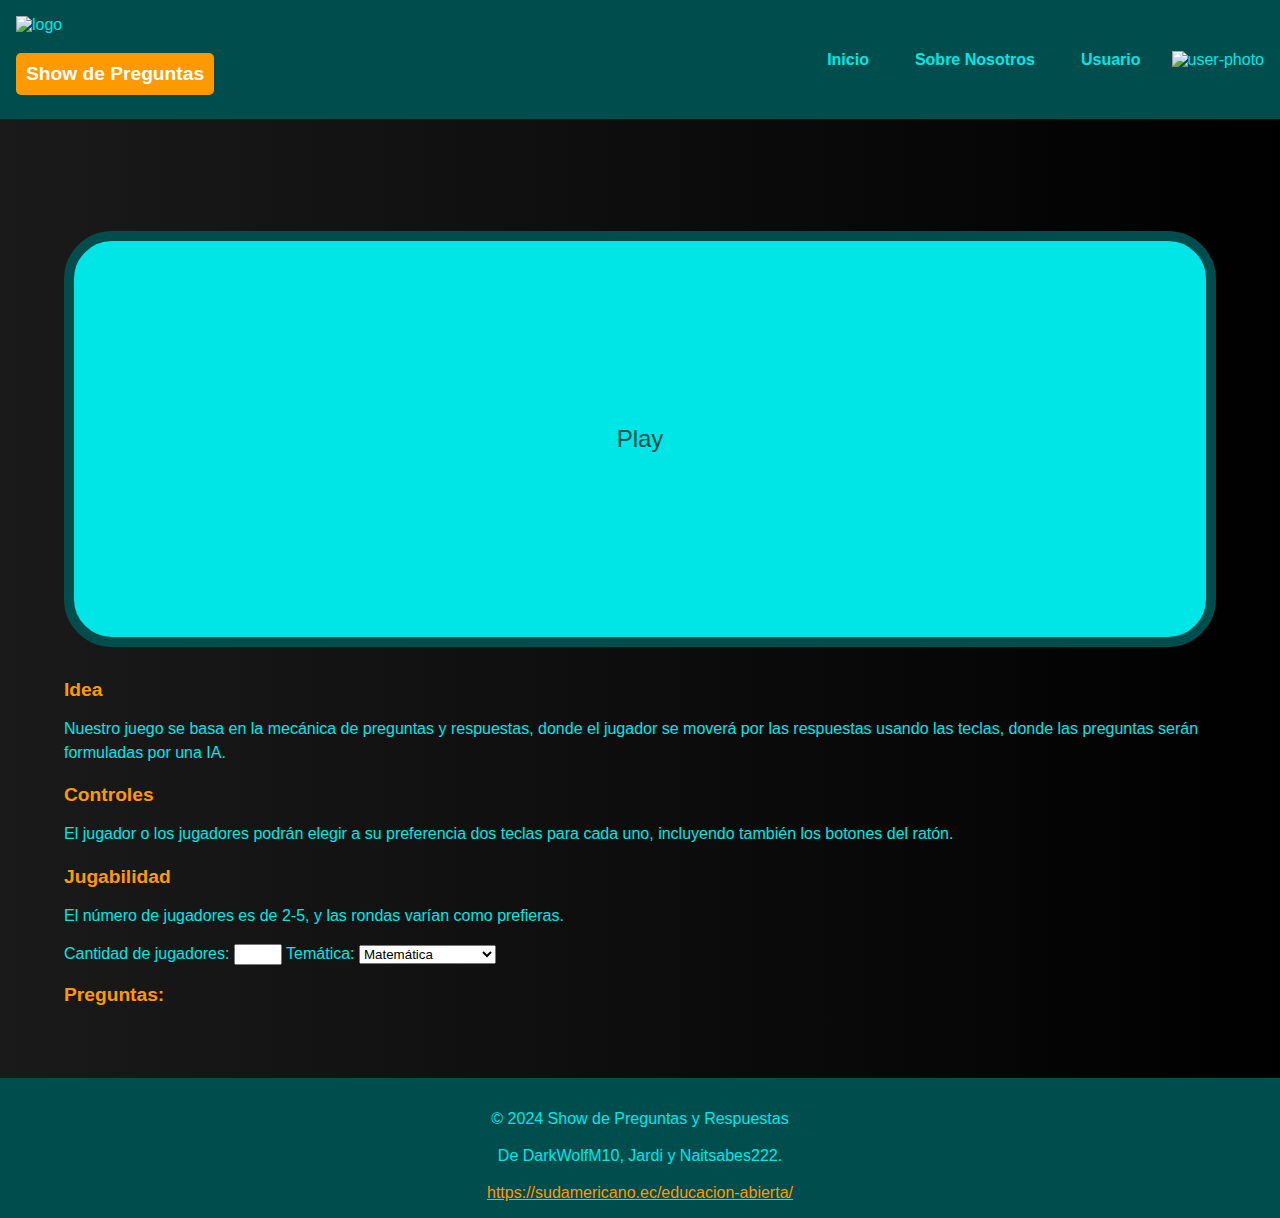
==== index.html @ 8958a3df "index.html V1.2" ====
<!DOCTYPE html>
<html lang="es">
<head>
    <meta charset="UTF-8">
    <meta name="viewport" content="width=device-width, initial-scale=1.0">
    <title>Show de Preguntas y Respuestas</title>
    <link rel="stylesheet" href="styles.css">
</head>
<body>
    <header>
        <div class="logo">
            <img src="#" alt="logo" class="img-logo"/>
            <p class="title_1">Show de Preguntas</p>
        </div>
        <nav class="navegation">
            <ul>
                <li><a href="#" class="link">Inicio</a></li>
                <li><a href="about-us.html" class="link">Sobre Nosotros</a></li>
                <li><a href="register-login.html" class="link">Usuario</a></li>
                <li><img src="#" alt="user-photo"></li>
            </ul>
        </nav>
    </header>
    <main>
        <div class="game" id="game-button">
            <p>Play</p>
        </div>        

    <div class="info">
        <p class="bold title">Idea</p>
        <p class="text">Nuestro juego se basa en la mecánica de preguntas y respuestas, donde el jugador se moverá por las respuestas usando las teclas, donde las preguntas serán formuladas por una IA.</p>

        <p class="bold title">Controles</p>
        <p class="text">El jugador o los jugadores podrán elegir a su preferencia dos teclas para cada uno, incluyendo también los botones del ratón.</p>

        <p class="bold title">Jugabilidad</p>
        <p class="text">El número de jugadores es de 2-5, y las rondas varían como prefieras.</p>

        <label for="players">Cantidad de jugadores:</label>
        <input type="number" id="players" name="players" min="2" max="5">

        <label for="theme">Temática:</label>
        <select id="theme" name="theme">
            <option value="matematica">Matemática</option>
            <option value="biologia">Biología</option>
            <option value="quimica">Química</option>
            <option value="lengua">Lengua y Literatura</option>
            <option value="musica">Música</option>
            <option value="eca">ECA</option>
            <option value="cultura">Cultura General</option>
            <option value="historia">Historia</option>
        </select>

        <p class="bold title">Preguntas:</p>
        <div id="questions">
            <!-- Aquí se agregarán las preguntas mediante JavaScript -->
        </div>
    </main>
    
    <footer>    
        <div class="about-us">
            <p>&copy; 2024 Show de Preguntas y Respuestas</p>
            <p>De <span class="text bold">DarkWolfM10</span>, <span class="text bold">Jardi</span> y <span class="text bold">Naitsabes222.</span></p>
            <a href="https://sudamericano.ec/educacion-abierta/">https://sudamericano.ec/educacion-abierta/</a>
        </div>
        
    </footer>
    
    <script src="action.js"></script>
</body>
</html>
---- styles.css ----
/* Cambios en los colores */
:root {
    --color-back: linear-gradient(to right, var(--color-back-start), var(--color-back-end));
    --color-back-start:#1a1a1a;
    --color-back-end:#000000;
    --color-blue-1:#00e6e6;
    --color-blue-2:#004d4d;
    --color-brown-1:#ff9900;
    --color-brown-2:#663300;
    --color-white-1:#ffffff;
}

/* Estilos generales */
body {
    margin: 0;
    font-family: Arial, sans-serif;
    background: var(--color-back);
    color: var(--color-blue-1);
}

/* Encabezado */
header {
    display: flex;
    justify-content: space-between;
    align-items: center;
    padding: 1rem;
    background-color: var(--color-blue-2);
}

.logo img {
    height: 50px;
}

.logo p {
    padding: 10px;
    background-color: var(--color-brown-1);
    border-radius: 5px;
}

.title {
    font-size: 1.5rem;
    font-weight: bold;
    color: var(--color-brown-1);
}

.navegation ul {
    display: flex;
    list-style: none;
    margin: 0;
    padding: 0;
}

.navegation li {
    margin-left: 1rem;
}

.navegation a {
    text-decoration: none;
    color: var(--color-blue-1);
    font-weight: bold;
    padding: 10px 15px;
    transition: 1s;
}

.navegation a:hover {
    color: var(--color-back);
    background-color: var(--color-brown-1);
    border-radius: 5px;
    padding: 15px 20px;
}

/* Contenedor principal */
main {
    padding: 4rem;
}

/* Sección del juego */
.game {
    padding: 10rem;
    text-align: center;
    background-color: var(--color-blue-1);
    border: 10px solid var(--color-blue-2);
    border-radius: 3rem;
    cursor: pointer;
    transition: transform 1.5s ease;
    margin-top: 3rem;
}

.game:hover {
    transform: scale(1.05);
}

.game p {
    font-size: 1.5rem;
    color: var(--color-blue-2);
}

.game .additional-functionality {
    display: none;
    position: absolute;
    top:50%;
    left:50%;
    transform: translate(-50%, -50%);
    background-color: var(--color-blue-1);
    border: 2px solid var(--color-brown-1);
    border-radius: 10px;
    padding: 20px;
    z-index: 1;
    margin-top: 20px;

}

.game .additional-functionality p {
    font-size: 1rem;
    color: var(--color-white-1);
}

.game:hover .additional-functionality {
    display: block;
}

/* Sección de información */
.info {
    margin-top: 2rem;
}

.title_1 {
    font-size: 1.2rem;
    font-weight: bold;
    color: var(--color-white-1);
    margin-bottom: 0.5rem;
}

.title {
    font-size: 1.2rem;
    font-weight: bold;
    color: var(--color-brown-1);
    margin-bottom: 0.5rem;
}

.text {
    color: var(--color-blue-1);
    line-height: 1.5;
}

/* Pie de página */
footer {
    padding: 1rem;
    text-align: center;
    background-color: var(--color-blue-2);
    color: var(--color-blue-1);
}

.about-us a {
    color: var(--color-brown-1);
}

.about-us a:hover {
    color: var(--color-brown-2);
}
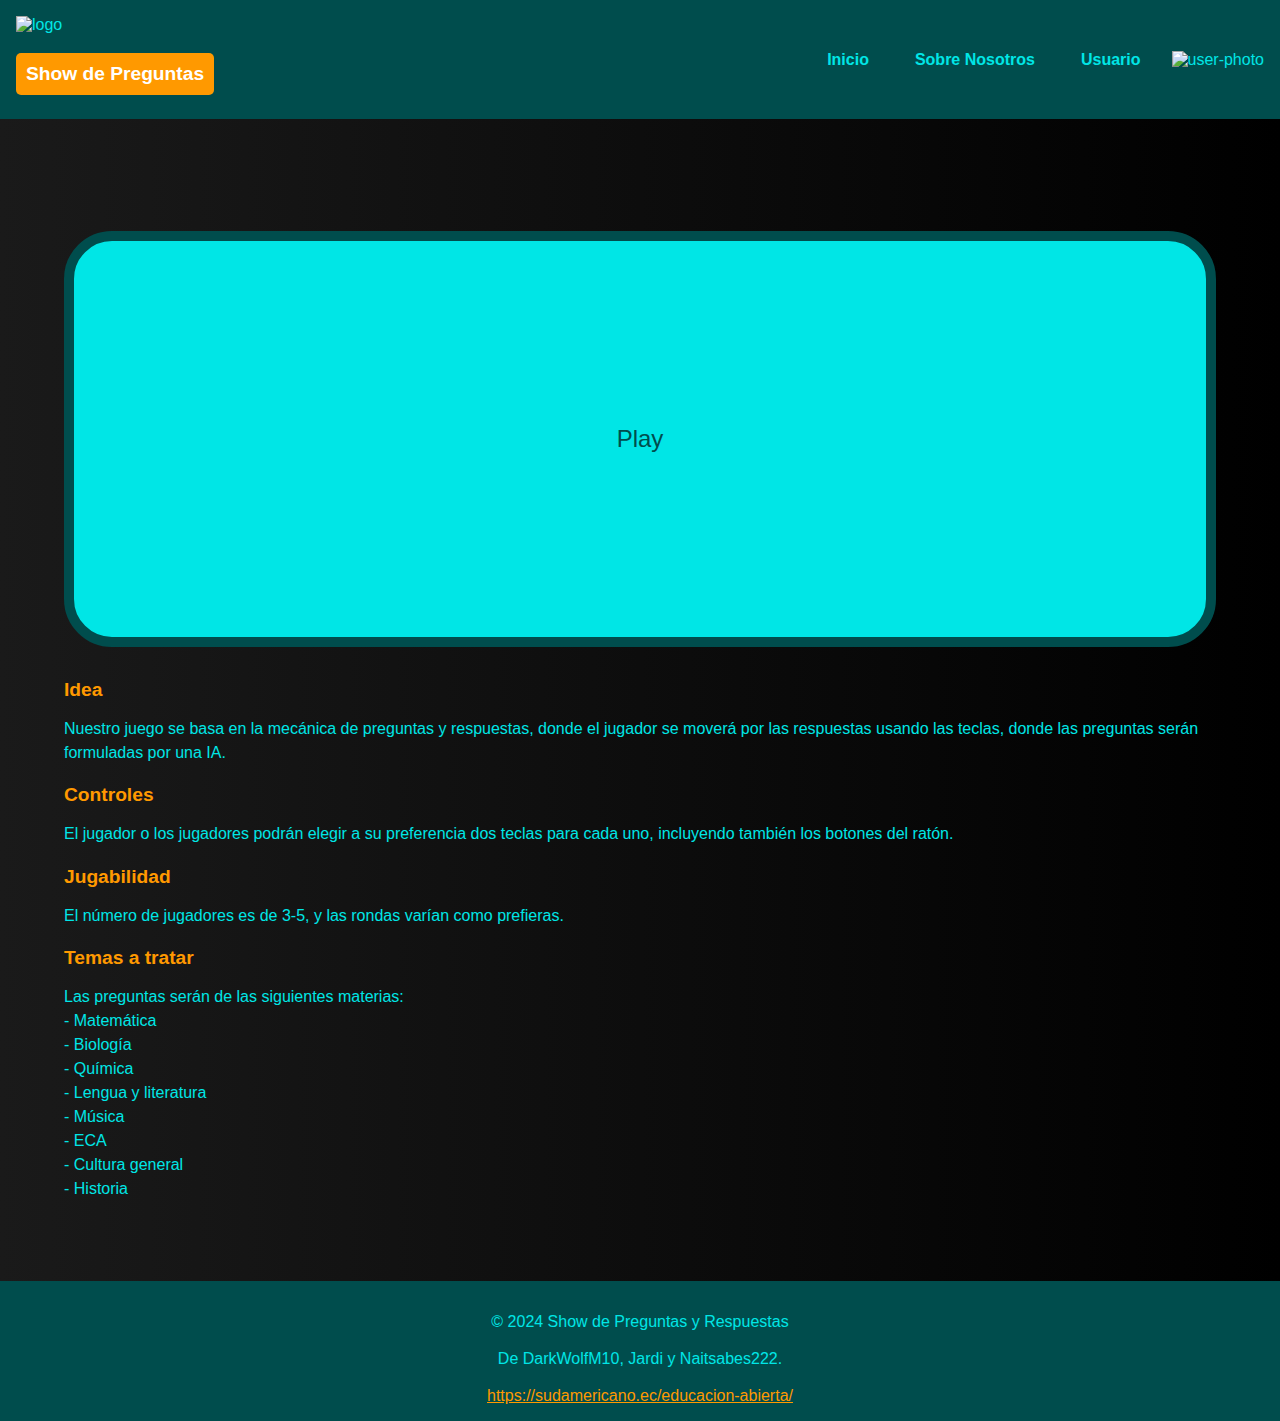
==== commit 6311e271: "index.html V1.1" ====
--- a/index.html
+++ b/index.html
@@ -26,34 +26,27 @@
             <p>Play</p>
         </div>        
 
-    <div class="info">
-        <p class="bold title">Idea</p>
-        <p class="text">Nuestro juego se basa en la mecánica de preguntas y respuestas, donde el jugador se moverá por las respuestas usando las teclas, donde las preguntas serán formuladas por una IA.</p>
+        <div class="info">
+            <p class="bold title">Idea</p>
+            <p class="text">Nuestro juego se basa en la mecánica de preguntas y respuestas, donde el jugador se moverá por las respuestas usando las teclas, donde las preguntas serán formuladas por una IA.</p>
 
-        <p class="bold title">Controles</p>
-        <p class="text">El jugador o los jugadores podrán elegir a su preferencia dos teclas para cada uno, incluyendo también los botones del ratón.</p>
+            <p class="bold title">Controles</p>
+            <p class="text">El jugador o los jugadores podrán elegir a su preferencia dos teclas para cada uno, incluyendo también los botones del ratón.</p>
 
-        <p class="bold title">Jugabilidad</p>
-        <p class="text">El número de jugadores es de 2-5, y las rondas varían como prefieras.</p>
+            <p class="bold title">Jugabilidad</p>
+            <p class="text">El número de jugadores es de 3-5, y las rondas varían como prefieras.</p>
 
-        <label for="players">Cantidad de jugadores:</label>
-        <input type="number" id="players" name="players" min="2" max="5">
-
-        <label for="theme">Temática:</label>
-        <select id="theme" name="theme">
-            <option value="matematica">Matemática</option>
-            <option value="biologia">Biología</option>
-            <option value="quimica">Química</option>
-            <option value="lengua">Lengua y Literatura</option>
-            <option value="musica">Música</option>
-            <option value="eca">ECA</option>
-            <option value="cultura">Cultura General</option>
-            <option value="historia">Historia</option>
-        </select>
-
-        <p class="bold title">Preguntas:</p>
-        <div id="questions">
-            <!-- Aquí se agregarán las preguntas mediante JavaScript -->
+            <p class="bold title">Temas a tratar</p>
+            <p class="text">Las preguntas serán de las siguientes materias:<br>
+                - Matemática<br>
+                - Biología<br>
+                - Química<br>
+                - Lengua y literatura<br>
+                - Música<br>
+                - ECA<br>
+                - Cultura general<br>
+                - Historia<br>
+            </p>
         </div>
     </main>
     
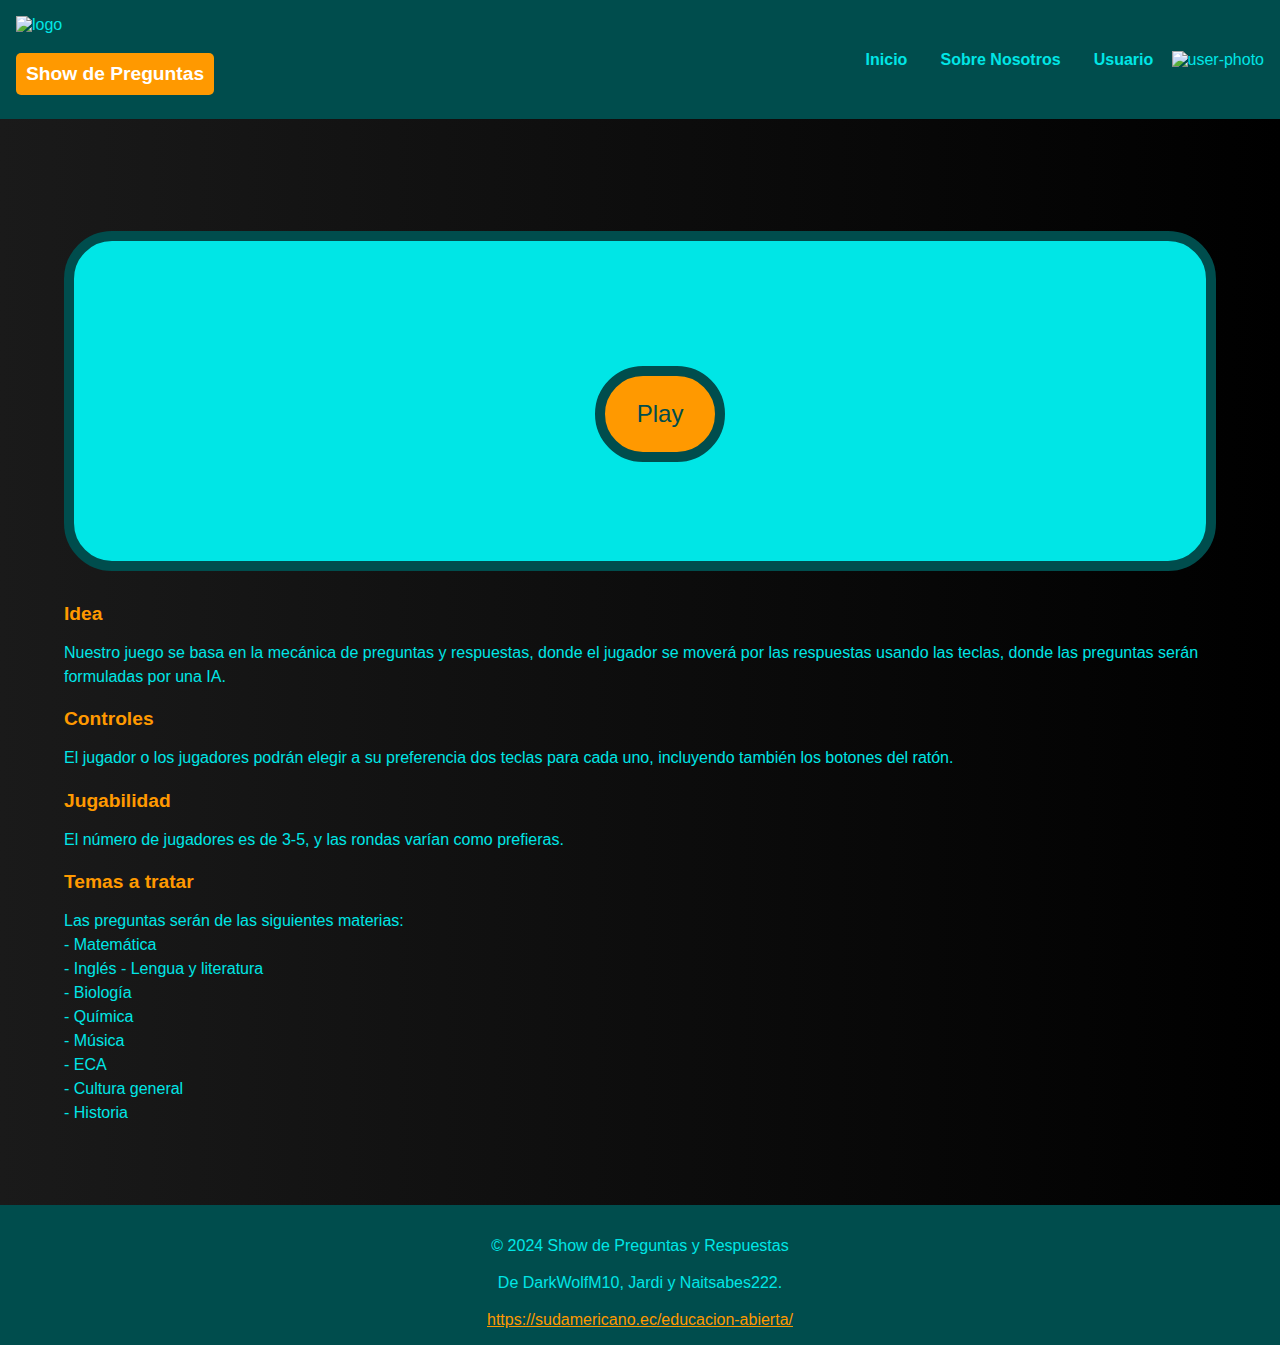
==== commit 44254325: "Update index.html V1.3" ====
--- a/index.html
+++ b/index.html
@@ -22,10 +22,29 @@
         </nav>
     </header>
     <main>
-        <div class="game" id="game-button">
-            <p>Play</p>
+        <div class="game-container">
+            <div class="game" id="game-button">
+                <p>Play</p>
+            </div>
+        </div>
+        
+        <div class="additional-functionality" id="config-container">
+            <form id="config-form">
+                <label for="player-count">Número de jugadores:</label>
+                <select id="player-count" name="player-count">
+                    <option value="2">2</option>
+                    <option value="3">3</option>
+                    <option value="4">4</option>
+                    <option value="5">5</option>
+                </select>
+        
+                <label for="rounds">Número de rondas:</label>
+                <input type="number" id="rounds" name="rounds" min="10" max="90" value="10">
+        
+                <button type="submit">Confirmar</button>
+            </form>
         </div>        
-
+        
         <div class="info">
             <p class="bold title">Idea</p>
             <p class="text">Nuestro juego se basa en la mecánica de preguntas y respuestas, donde el jugador se moverá por las respuestas usando las teclas, donde las preguntas serán formuladas por una IA.</p>
@@ -39,9 +58,10 @@
             <p class="bold title">Temas a tratar</p>
             <p class="text">Las preguntas serán de las siguientes materias:<br>
                 - Matemática<br>
+                - Inglés
+                - Lengua y literatura<br>
                 - Biología<br>
                 - Química<br>
-                - Lengua y literatura<br>
                 - Música<br>
                 - ECA<br>
                 - Cultura general<br>
--- a/styles.css
+++ b/styles.css
@@ -48,10 +48,12 @@
     list-style: none;
     margin: 0;
     padding: 0;
+    border-radius: 5rem;
 }
 
 .navegation li {
-    margin-left: 1rem;
+    margin-left: 0.2rem;
+    border-radius: 5rem;
 }
 
 .navegation a {
@@ -60,6 +62,7 @@
     font-weight: bold;
     padding: 10px 15px;
     transition: 1s;
+    border-radius: 5rem;
 }
 
 .navegation a:hover {
@@ -75,7 +78,8 @@
 }
 
 /* Sección del juego */
-.game {
+.game-container {
+    position: relative;
     padding: 10rem;
     text-align: center;
     background-color: var(--color-blue-1);
@@ -84,6 +88,26 @@
     cursor: pointer;
     transition: transform 1.5s ease;
     margin-top: 3rem;
+}
+
+.game {
+    padding: 2rem;
+    background-color: var(--color-brown-1);
+    border: 10px solid var(--color-blue-2);
+    position: absolute;
+    top: 36%;
+    left: 46%;
+    transform: translateY(10px);
+    cursor: pointer;
+    transition: 1.5s;
+    padding-top: 0px;
+    padding-bottom: 0px;
+    border-radius: 3rem;
+}
+
+.game.clicked {
+    pointer-events: none; /* Deshabilita la interacción del botón */
+    opacity: 0;
 }
 
 .game:hover {
@@ -119,6 +143,26 @@
     display: block;
 }
 
+/* Estilos para el contenedor de configuración de jugadores y rondas */
+.additional-functionality {
+    display: none; /* Inicialmente oculto */
+    position: absolute;
+    top: 37%;
+    left: 36%;
+    transform: translateY(10px);
+    background-color: var(--color-blue-2);
+    border: 2px solid var(--color-brown-1);
+    border-radius: 10px;
+    padding: 20px;
+    z-index: 1;
+    opacity: 0;
+    transition: opacity 10s ease;
+}
+
+.additional-functionality.show {
+    opacity: 1;
+}
+
 /* Sección de información */
 .info {
     margin-top: 2rem;
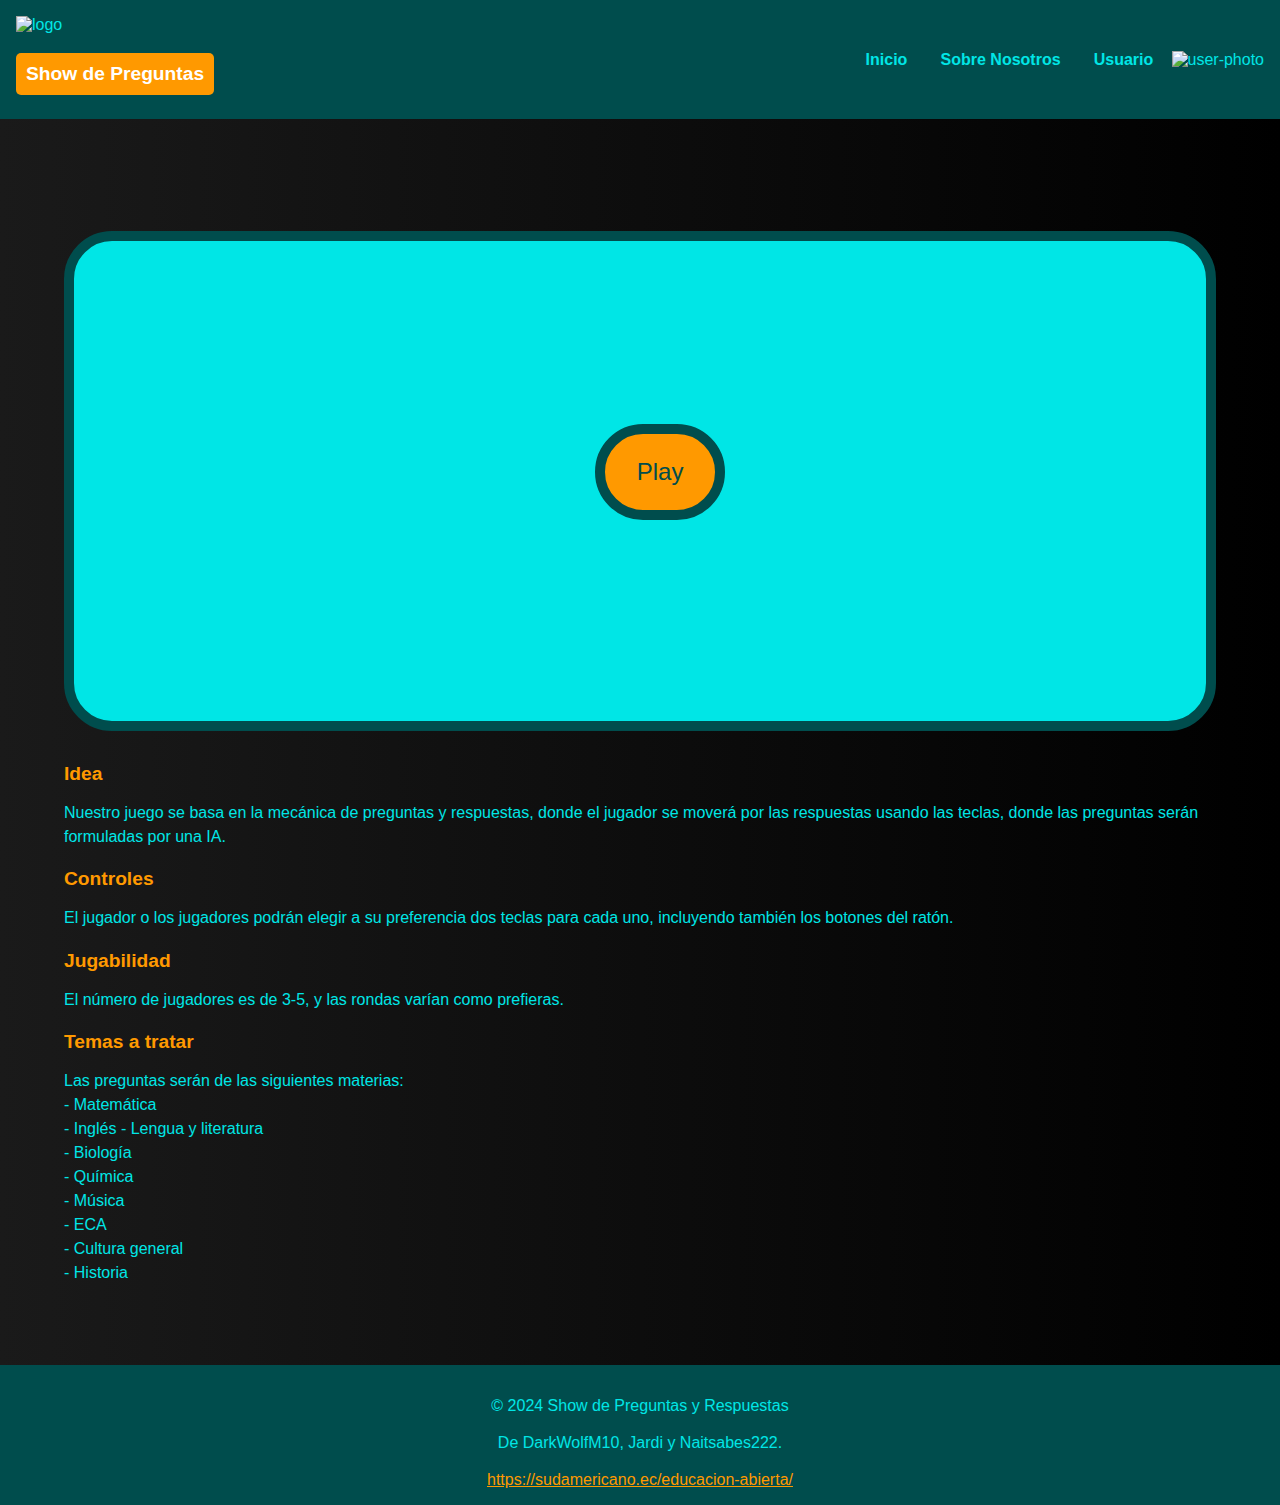
==== commit 8126cd25: "Update index.html V1.4" ====
--- a/index.html
+++ b/index.html
@@ -44,7 +44,14 @@
                 <button type="submit">Confirmar</button>
             </form>
         </div>        
+
+        <div class="start-game-container">
+            <div class="start-game" id="start-game-button" style="display: none;">
+                <p>Start Game</p>
+            </div>
+        </div>
         
+
         <div class="info">
             <p class="bold title">Idea</p>
             <p class="text">Nuestro juego se basa en la mecánica de preguntas y respuestas, donde el jugador se moverá por las respuestas usando las teclas, donde las preguntas serán formuladas por una IA.</p>
--- a/styles.css
+++ b/styles.css
@@ -80,7 +80,7 @@
 /* Sección del juego */
 .game-container {
     position: relative;
-    padding: 10rem;
+    padding: 15rem;
     text-align: center;
     background-color: var(--color-blue-1);
     border: 10px solid var(--color-blue-2);
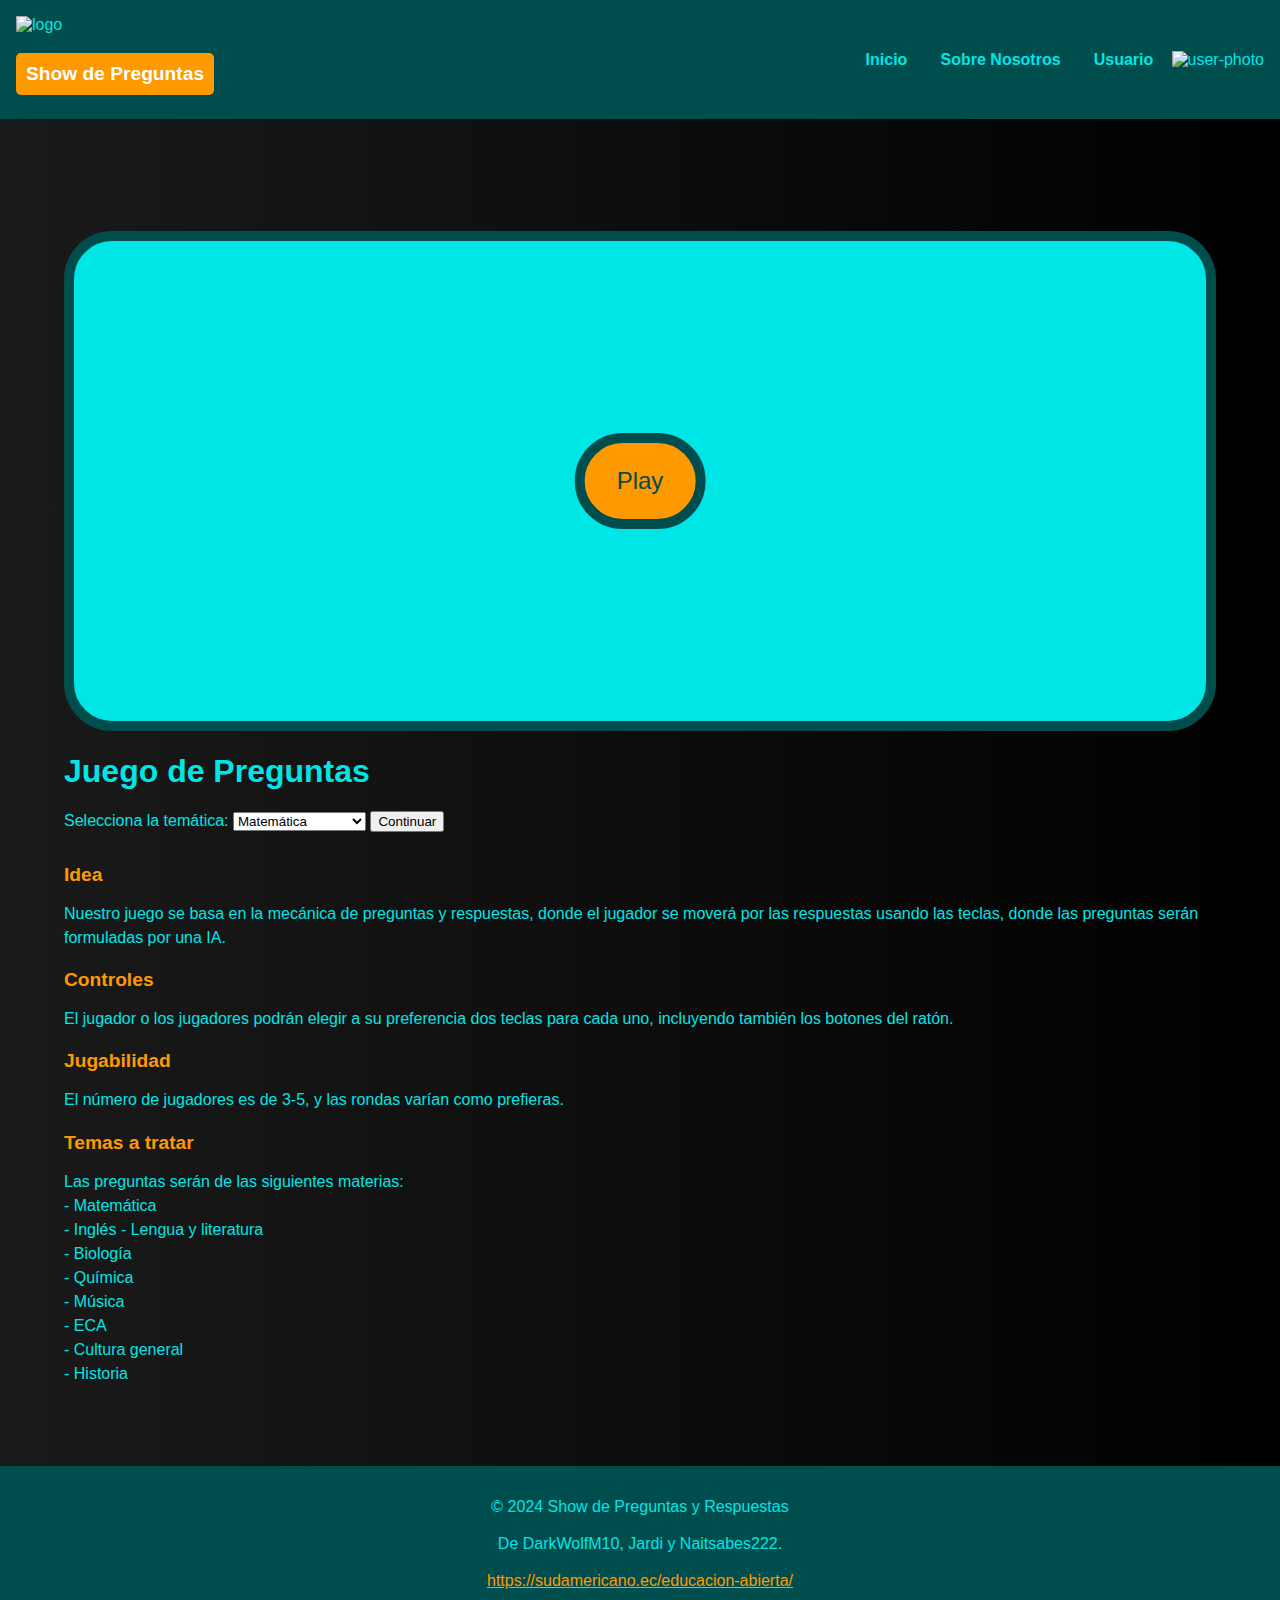
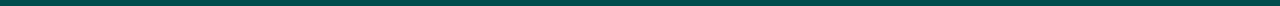
==== commit 8433663d: "Update index.html V1.5" ====
--- a/index.html
+++ b/index.html
@@ -50,6 +50,482 @@
                 <p>Start Game</p>
             </div>
         </div>
+
+        <div class="container">
+            <h1>Juego de Preguntas</h1>
+            <div id="config">
+                <label for="tema">Selecciona la temática:</label>
+                <select id="tema">
+                    <option value="Matemática">Matemática</option>
+                    <option value="Inglés">Inglés</option>
+                    <option value="Lengua y literatura">Lengua y literatura</option>
+                    <option value="Biología">Química</option>
+                    <option value="Música">Música</option>
+                    <option value="ECA">ECA</option>
+                    <option value="Cultura general">Cultura general</option>
+                    <option value="Historia">Historia</option>
+                </select>
+                <button id="startGame">Continuar</button>
+            </div>
+            <div id="questions" style="display: none;">
+                <!-- Matemáticas -->
+                <div class="question">
+                    <h2>Matemáticas</h2>
+                    <h3>¿Cuál es el resultado de 2 + 2?</h3>
+                    <ul class="answers">
+                        <li>3</li>
+                        <li>4</li>
+                        <li>5</li>
+                        <li>6</li>
+                        <li>7</li>
+                    </ul>
+                </div>
+                <div class="question">
+                    <h2>Matemáticas</h2>
+                    <h3>¿Cuánto es 5 x 5?</h3>
+                    <ul class="answers">
+                        <li>20</li>
+                        <li>25</li>
+                        <li>30</li>
+                        <li>35</li>
+                        <li>40</li>
+                    </ul>
+                </div>
+                <div class="question">
+                    <h2>Matemáticas</h2>
+                    <h3>¿Cuál es la raíz cuadrada de 81?</h3>
+                    <ul class="answers">
+                        <li>7</li>
+                        <li>8</li>
+                        <li>9</li>
+                        <li>10</li>
+                        <li>11</li>
+                    </ul>
+                </div>
+                <div class="question">
+                    <h2>Matemáticas</h2>
+                    <h3>¿Cuál es el valor de π (pi)?</h3>
+                    <ul class="answers">
+                        <li>3.14</li>
+                        <li>3.141</li>
+                        <li>3.1416</li>
+                        <li>3.14159</li>
+                        <li>3.141592</li>
+                    </ul>
+                </div>
+                <div class="question">
+                    <h2>Matemáticas</h2>
+                    <h3>¿Cuántos lados tiene un cuadrado?</h3>
+                    <ul class="answers">
+                        <li>3</li>
+                        <li>4</li>
+                        <li>5</li>
+                        <li>6</li>
+                        <li>7</li>
+                    </ul>
+                </div>
+            
+                <!-- Inglés -->
+                <div class="question">
+                    <h2>Inglés</h2>
+                    <h3>¿Cuál es la palabra en inglés para "casa"?</h3>
+                    <ul class="answers">
+                        <li>House</li>
+                        <li>Car</li>
+                        <li>Tree</li>
+                        <li>Book</li>
+                        <li>Apple</li>
+                    </ul>
+                </div>
+                <div class="question">
+                    <h2>Inglés</h2>
+                    <h3>¿Qué significa "dog" en inglés?</h3>
+                    <ul class="answers">
+                        <li>Perro</li>
+                        <li>Gato</li>
+                        <li>Vaca</li>
+                        <li>Pájaro</li>
+                        <li>Oso</li>
+                    </ul>
+                </div>
+                <div class="question">
+                    <h2>Inglés</h2>
+                    <h3>¿Cuál es el pasado simple del verbo "to eat"?</h3>
+                    <ul class="answers">
+                        <li>Eat</li>
+                        <li>Eats</li>
+                        <li>Ate</li>
+                        <li>Eaten</li>
+                        <li>Eating</li>
+                    </ul>
+                </div>
+                <div class="question">
+                    <h2>Inglés</h2>
+                    <h3>¿Cuál es la palabra en inglés para "rojo"?</h3>
+                    <ul class="answers">
+                        <li>Red</li>
+                        <li>Blue</li>
+                        <li>Green</li>
+                        <li>Yellow</li>
+                        <li>Orange</li>
+                    </ul>
+                </div>
+                <div class="question">
+                    <h2>Inglés</h2>
+                    <h3>¿Cuál es la traducción de "hello" al español?</h3>
+                    <ul class="answers">
+                        <li>Hola</li>
+                        <li>Adiós</li>
+                        <li>Por favor</li>
+                        <li>Gracias</li>
+                        <li>Buenos días</li>
+                    </ul>
+                </div>
+            
+                <!-- Lengua y literatura -->
+                <div class="question">
+                    <h2>Lengua y literatura</h2>
+                    <h3>¿Quién escribió "Don Quijote de la Mancha"?</h3>
+                    <ul class="answers">
+                        <li>Miguel de Cervantes</li>
+                        <li>Gabriel García Márquez</li>
+                        <li>Pablo Neruda</li>
+                        <li>Jorge Luis Borges</li>
+                        <li>William Shakespeare</li>
+                    </ul>
+                </div>
+                <div class="question">
+                    <h2>Lengua y literatura</h2>
+                    <h3>¿Cuál es el género literario de "Cien años de soledad"?</h3>
+                    <ul class="answers">
+                        <li>Novela</li>
+                        <li>Poesía</li>
+                        <li>Teatro</li>
+                        <li>Ensayo</li>
+                        <li>Cuento</li>
+                    </ul>
+                </div>
+                <div class="question">
+                    <h2>Lengua y literatura</h2>
+                    <h3>¿Quién escribió "Romeo y Julieta"?</h3>
+                    <ul class="answers">
+                        <li>William Shakespeare</li>
+                        <li>Friedrich Nietzsche</li>
+                        <li>Charles Dickens</li>
+                        <li>Jane Austen</li>
+                        <li>Leo Tolstoy</li>
+                    </ul>
+                </div>
+                <div class="question">
+                    <h2>Lengua y literatura</h2>
+                    <h3>¿Cuál es el género literario de "La Odisea"?</h3>
+                    <ul class="answers">
+                        <li>Épica</li>
+                        <li>Tragedia</li>
+                        <li>Comedia</li>
+                        <li>Drama</li>
+                        <li>Romance</li>
+                    </ul>
+                </div>
+                <div class="question">
+                    <h2>Lengua y literatura</h2>
+                    <h3>¿Quién escribió "El principito"?</h3>
+                    <ul class="answers">
+                        <li>Antoine de Saint-Exupéry</li>
+                        <li>Jorge Luis Borges</li>
+                        <li>Julio Cortázar</li>
+                        <li>Albert Camus</li>
+                        <li>Franz Kafka</li>
+                    </ul>
+                </div>
+            
+                <!-- Biología -->
+                <div class="question">
+                    <h2>Biología</h2>
+                    <h3>¿Cuál es el órgano responsable de bombear sangre en el cuerpo humano?</h3>
+                    <ul class="answers">
+                        <li>Corazón</li>
+                        <li>Hígado</li>
+                        <li>Riñón</li>
+                        <li>Pulmón</li>
+                        <li>Cerebro</li>
+                    </ul>
+                </div>
+                <div class="question">
+                    <h2>Biología</h2>
+                    <h3>¿Cuál es la función principal de los pulmones?</h3>
+                    <ul class="answers">
+                        <li>Respiración</li>
+                        <li>Digestión</li>
+                        <li>Circulación</li>
+                        <li>Excreción</li>
+                        <li>Reproducción</li>
+                    </ul>
+                </div>
+                <div class="question">
+                    <h2>Biología</h2>
+                    <h3>¿Cuántos huesos tiene el cuerpo humano?</h3>
+                    <ul class="answers">
+                        <li>206</li>
+                        <li>200</li>
+                        <li>300</li>
+                        <li>100</li>
+                        <li>400</li>
+                    </ul>
+                </div>
+                <div class="question">
+                    <h2>Biología</h2>
+                    <h3>¿Qué parte del cuerpo humano es responsable de producir insulina?</h3>
+                    <ul class="answers">
+                        <li>Páncreas</li>
+                        <li>Hígado</li>
+                        <li>Riñón</li>
+                        <li>Estómago</li>
+                        <li>Cerebro</li>
+                    </ul>
+                </div>
+                <div class="question">
+                    <h2>Biología</h2>
+                    <h3>¿Cuál es la unidad básica de la vida?</h3>
+                    <ul class="answers">
+                        <li>Célula</li>
+                        <li>Átomo</li>
+                        <li>Molécula</li>
+                        <li>Organelo</li>
+                        <li>Proteína</li>
+                    </ul>
+                </div>
+            
+                <!-- Química -->
+                <div class="question">
+                    <h2>Química</h2>
+                    <h3>¿Cuál es el símbolo químico del agua?</h3>
+                    <ul class="answers">
+                        <li>H2O</li>
+                        <li>CO2</li>
+                        <li>O2</li>
+                        <li>NaCl</li>
+                        <li>HCl</li>
+                    </ul>
+                </div>
+                <div class="question">
+                    <h2>Química</h2>
+                    <h3>¿Qué gas es necesario para la combustión?</h3>
+                    <ul class="answers">
+                        <li>Oxígeno</li>
+                        <li>Nitrógeno</li>
+                        <li>Dióxido de carbono</li>
+                        <li>Hidrógeno</li>
+                        <li>Helio</li>
+                    </ul>
+                </div>
+                <div class="question">
+                    <h2>Química</h2>
+                    <h3>¿Cuál es el elemento más abundante en la corteza terrestre?</h3>
+                    <ul class="answers">
+                        <li>Oxígeno</li>
+                        <li>Carbono</li>
+                        <li>Hierro</li>
+                        <li>Aluminio</li>
+                        <li>Silicio</li>
+                    </ul>
+                </div>
+                <div class="question">
+                    <h2>Química</h2>
+                    <h3>¿Cuál es el pH del agua pura?</h3>
+                    <ul class="answers">
+                        <li>7</li>
+                        <li>5</li>
+                        <li>8</li>
+                        <li>9</li>
+                        <li>6</li>
+                    </ul>
+                </div>
+                <div class="question">
+                    <h2>Química</h2>
+                    <h3>¿Qué gas es conocido como "gas de la risa"?</h3>
+                    <ul class="answers">
+                        <li>Óxido nitroso</li>
+                        <li>Dióxido de carbono</li>
+                        <li>Oxígeno</li>
+                        <li>Hidrógeno</li>
+                        <li>Helio</li>
+                    </ul>
+                </div>
+            
+                <!-- Música -->
+                <div class="question">
+                    <h2>Música</h2>
+                    <h3>¿Quién compuso la "Quinta sinfonía"?</h3>
+                    <ul class="answers">
+                        <li>Ludwig van Beethoven</li>
+                        <li>Wolfgang Amadeus Mozart</li>
+                        <li>Johann Sebastian Bach</li>
+                        <li>Franz Schubert</li>
+                        <li>Pyotr Ilyich Tchaikovsky</li>
+                    </ul>
+                </div>
+                <div class="question">
+                    <h2>Música</h2>
+                    <h3>¿Cuál es el instrumento musical más grande de la orquesta?</h3>
+                    <ul class="answers">
+                        <li>Contrabajo</li>
+                        <li>Trombón</li>
+                        <li>Tuba</li>
+                        <li>Timbal</li>
+                        <li>Corno</li>
+                    </ul>
+                </div>
+                <div class="question">
+                    <h2>Música</h2>
+                    <h3>¿Cuál es el nombre del director de una orquesta?</h3>
+                    <ul class="answers">
+                        <li>Director de orquesta</li>
+                        <li>Conductor</li>
+                        <li>Maestro</li>
+                        <li>Músico</li>
+                        <li>Director musical</li>
+                    </ul>
+                </div>
+                <div class="question">
+                    <h2>Música</h2>
+                    <h3>¿Cuál es la parte de una guitarra que produce el sonido amplificado?</h3>
+                    <ul class="answers">
+                        <li>Caja de resonancia</li>
+                        <li>Cuerdas</li>
+                        <li>Trastes</li>
+                        <li>Mástil</li>
+                        <li>Pastillas</li>
+                    </ul>
+                </div>
+                <div class="question">
+                    <h2>Música</h2>
+                    <h3>¿Cuál es el instrumento musical principal de una banda sinfónica?</h3>
+                    <ul class="answers">
+                        <li>Flauta</li>
+                        <li>Clarinete</li>
+                        <li>Saxofón</li>
+                        <li>Trompeta</li>
+                        <li>Oboe</li>
+                    </ul>
+                </div>
+            
+                <!-- ECA (Educación Cívica y Aprovechamiento del Tiempo Libre) -->
+                <div class="question">
+                    <h2>ECA</h2>
+                    <h3>¿Cuál es el objetivo principal de la educación cívica?</h3>
+                    <ul class="answers">
+                        <li>Formar ciudadanos responsables</li>
+                        <li>Enseñar matemáticas</li>
+                        <li>Promover el deporte</li>
+                        <li>Desarrollar habilidades artísticas</li>
+                        <li>Prevenir la contaminación</li>
+                    </ul>
+                </div>
+                <div class="question">
+                    <h2>ECA</h2>
+                    <h3>¿Cuál de las siguientes actividades fomenta la convivencia y el trabajo en equipo?</h3>
+                    <ul class="answers">
+                        <li>Realizar un proyecto grupal</li>
+                        <li>Jugar fútbol</li>
+                        <li>Leer un libro</li>
+                        <li>Escuchar música</li>
+                        <li>Pintar un cuadro</li>
+                    </ul>
+                </div>
+                <div class="question">
+                    <h2>ECA</h2>
+                    <h3>¿Qué significa la sigla "ECA"?</h3>
+                    <ul class="answers">
+                        <li>Educación Cívica y Aprovechamiento del Tiempo Libre</li>
+                        <li>Educación Continua y Aprendizaje</li>
+                        <li>Estudio de las Ciencias Aplicadas</li>
+                        <li>Escuela de Ciencias Ambientales</li>
+                        <li>Espacio de Creación Artística</li>
+                    </ul>
+                </div>
+                <div class="question">
+                    <h2>ECA</h2>
+                    <h3>¿Cuál es la importancia del respeto en la convivencia social?</h3>
+                    <ul class="answers">
+                        <li>Favorece la armonía y la paz</li>
+                        <li>Genera competencia</li>
+                        <li>Estimula la agresión</li>
+                        <li>Fomenta la indiferencia</li>
+                        <li>Crea desconfianza</li>
+                    </ul>
+                </div>
+                <div class="question">
+                    <h2>ECA</h2>
+                    <h3>¿Qué se entiende por "aprovechamiento del tiempo libre"?</h3>
+                    <ul class="answers">
+                        <li>Realizar actividades recreativas y culturales de forma productiva</li>
+                        <li>Dedicar tiempo exclusivamente al trabajo</li>
+                        <li>No hacer nada en particular</li>
+                        <li>Perder el tiempo</li>
+                        <li>Dedicarse al estudio todo el tiempo</li>
+                    </ul>
+                </div>
+            
+                <!-- Cultura general -->
+                <div class="question">
+                    <h2>Cultura general</h2>
+                    <h3>¿Dónde se encuentra la Torre Eiffel?</h3>
+                    <ul class="answers">
+                        <li>París, Francia</li>
+                        <li>Londres, Reino Unido</li>
+                        <li>Roma, Italia</li>
+                        <li>Madrid, España</li>
+                        <li>Berlín, Alemania</li>
+                    </ul>
+                </div>
+                <div class="question">
+                    <h2>Cultura general</h2>
+                    <h3>¿Cuál es la capital de Japón?</h3>
+                    <ul class="answers">
+                        <li>Tokio</li>
+                        <li>Pekín</li>
+                        <li>Seúl</li>
+                        <li>Bangkok</li>
+                        <li>Singapur</li>
+                    </ul>
+                </div>
+                <div class="question">
+                    <h2>Cultura general</h2>
+                    <h3>¿Quién pintó la Mona Lisa?</h3>
+                    <ul class="answers">
+                        <li>Leonardo da Vinci</li>
+                        <li>Pablo Picasso</li>
+                        <li>Vincent van Gogh</li>
+                        <li>Claude Monet</li>
+                        <li>Salvador Dalí</li>
+                    </ul>
+                </div>
+                <div class="question">
+                    <h2>Cultura general</h2>
+                    <h3>¿En qué país se encuentra la Gran Barrera de Coral?</h3>
+                    <ul class="answers">
+                        <li>Australia</li>
+                        <li>Brasil</li>
+                        <li>México</li>
+                        <li>Indonesia</li>
+                        <li>Estados Unidos</li>
+                    </ul>
+                </div>
+                <div class="question">
+                    <h2>Cultura general</h2>
+                    <h3>¿Cuál es el océano más grande del mundo?</h3>
+                    <ul class="answers">
+                        <li>Océano Pacífico</li>
+                        <li>Océano Atlántico</li>
+                        <li>Océano Índico</li>
+                        <li>Océano Antártico</li>
+                        <li>Océano Ártico</li>
+                    </ul>
+                </div>
+            </div>
+            
+        </div>
         
 
         <div class="info">
--- a/styles.css
+++ b/styles.css
@@ -95,9 +95,9 @@
     background-color: var(--color-brown-1);
     border: 10px solid var(--color-blue-2);
     position: absolute;
-    top: 36%;
-    left: 46%;
-    transform: translateY(10px);
+    top: 50%;
+    left: 50%;
+    transform: translate(-50%, -50%); /* Centrar el elemento exactamente */
     cursor: pointer;
     transition: 1.5s;
     padding-top: 0px;
@@ -111,7 +111,7 @@
 }
 
 .game:hover {
-    transform: scale(1.05);
+    transform: translate(-50%, -50%) scale(1.5); /* Ampliar en un 10% */
 }
 
 .game p {
@@ -147,9 +147,9 @@
 .additional-functionality {
     display: none; /* Inicialmente oculto */
     position: absolute;
-    top: 37%;
-    left: 36%;
-    transform: translateY(10px);
+    top: 50%; /* Posición vertical en el centro */
+    left: 50%; /* Posición horizontal en el centro */
+    transform: translate(-50%, -50%); /* Centrar el elemento exactamente */
     background-color: var(--color-blue-2);
     border: 2px solid var(--color-brown-1);
     border-radius: 10px;
@@ -157,10 +157,67 @@
     z-index: 1;
     opacity: 0;
     transition: opacity 10s ease;
+    max-width: calc(100% - 40px); /* Ancho máximo relativo al 100% del contenedor menos el doble del padding */
+    max-height: calc(100% - 40px); /* Altura máxima relativa al 100% del contenedor menos el doble del padding */
+    overflow: auto;
 }
 
 .additional-functionality.show {
     opacity: 1;
+}
+
+/* Información de los jugadores */
+.player-info-container {
+    display: none;
+    position: absolute;
+    top: 30%;
+    left: 2%;
+    transform: translateY(-50%);
+    padding: 20px;
+    background-color: rgba(0, 0, 0, 0.800);
+    border-radius: 5px;
+    transition: opacity 10s ease; /* Transición de opacidad */
+}
+
+.player-info {
+    margin-bottom: 10px;
+    font-size: 14px;
+}
+
+.round-info {
+    display: flex;
+    position: absolute;
+    top: -40px; /* Ajustar la posición según sea necesario */
+    left: 50%;
+    transform: translateX(-50%);
+    background-color: rgba(255, 0, 0, 0.5); /* Color de fondo */
+    padding: 5px 10px;
+    border-radius: 5px;
+    color: white; /* Color de texto */
+}
+
+/* Estilos para el botón "Iniciar Juego" */
+.start-game {
+    position: absolute;
+    top: 50%;
+    left: calc(50% + 200px); /* Ajusta la posición horizontal */
+    transform: translate(-50%, -50%);
+    padding: 2rem;
+    background-color: var(--color-brown-1);
+    border: 10px solid var(--color-blue-2);
+    cursor: pointer;
+    transition: 1.5s;
+    border-radius: 3rem;
+    z-index: 1; /* Asegura que esté por encima del fondo */
+}
+
+.start-game:hover {
+    transform: translate(-50%, -50%) scale(1.5); /* Ampliar en un 10% */
+}
+
+.start-game p {
+    font-size: 1.5rem;
+    color: var(--color-blue-2);
 }
 
 /* Sección de información */
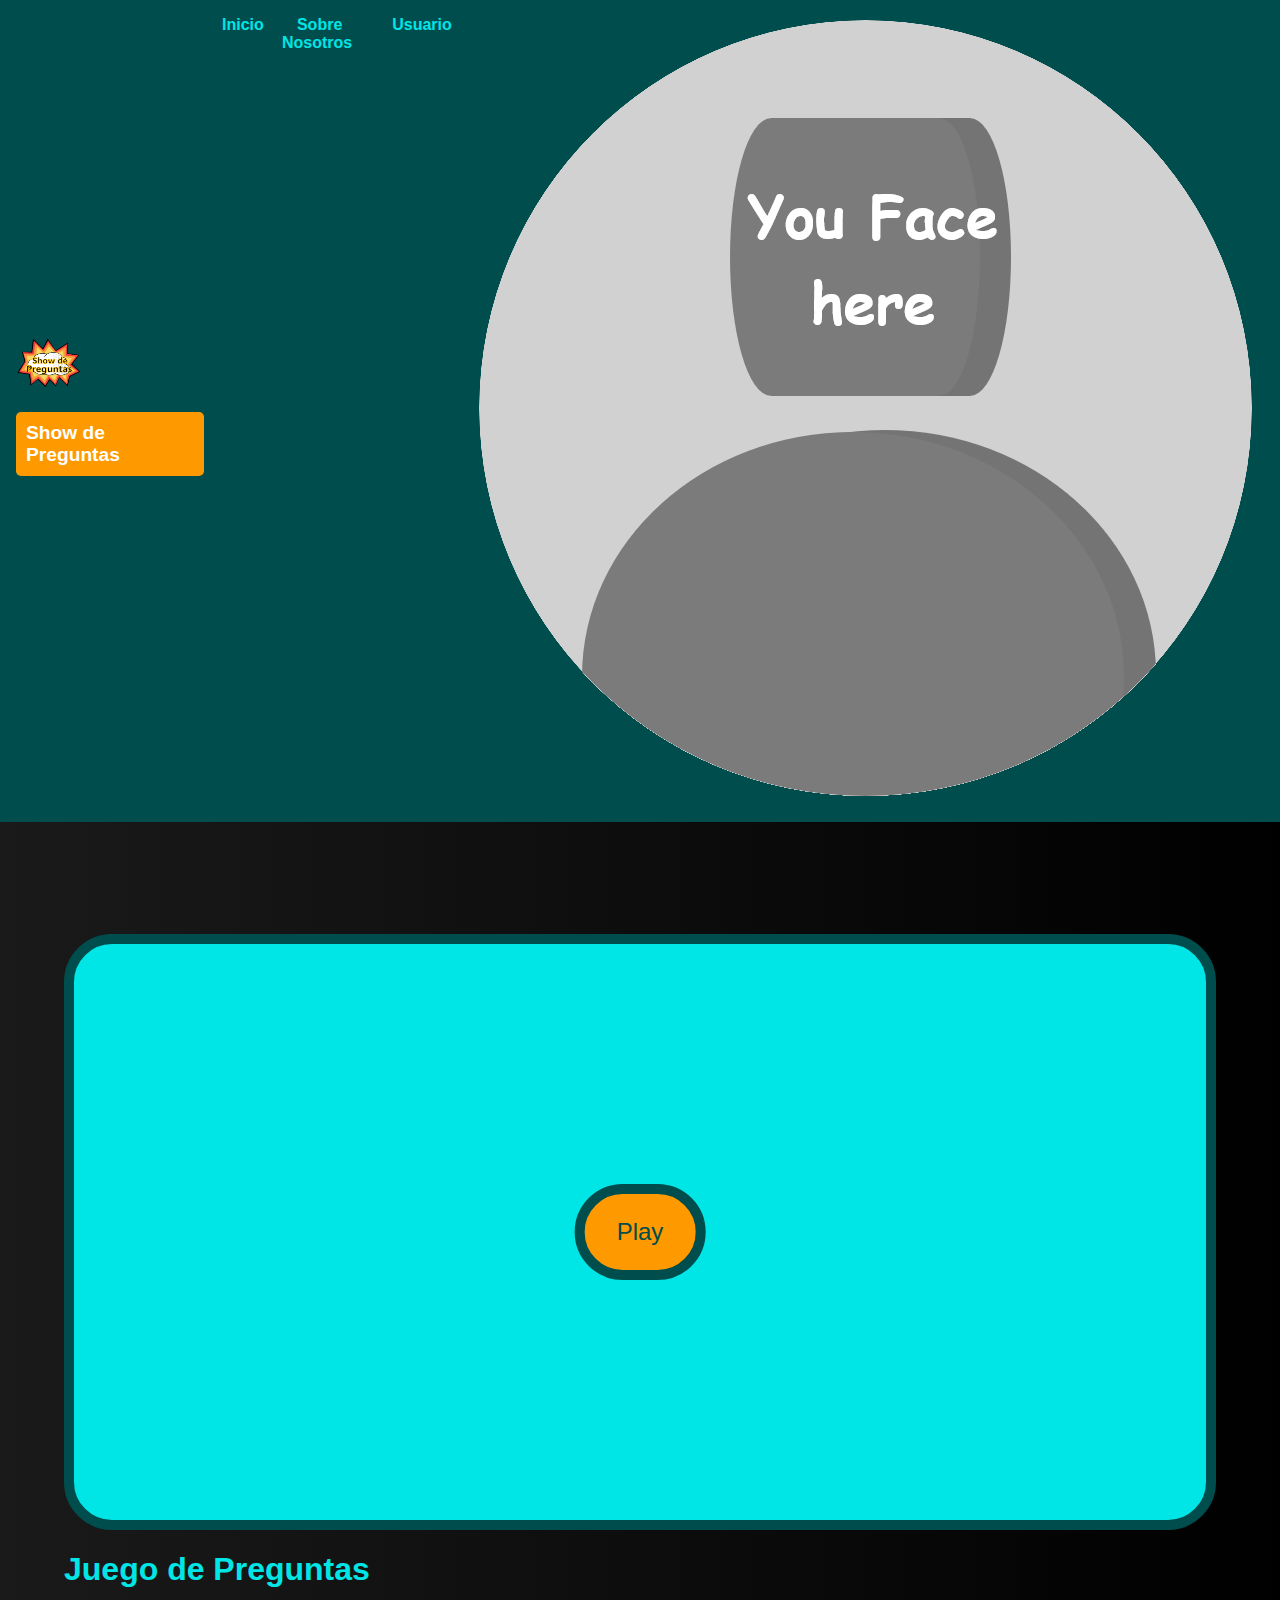
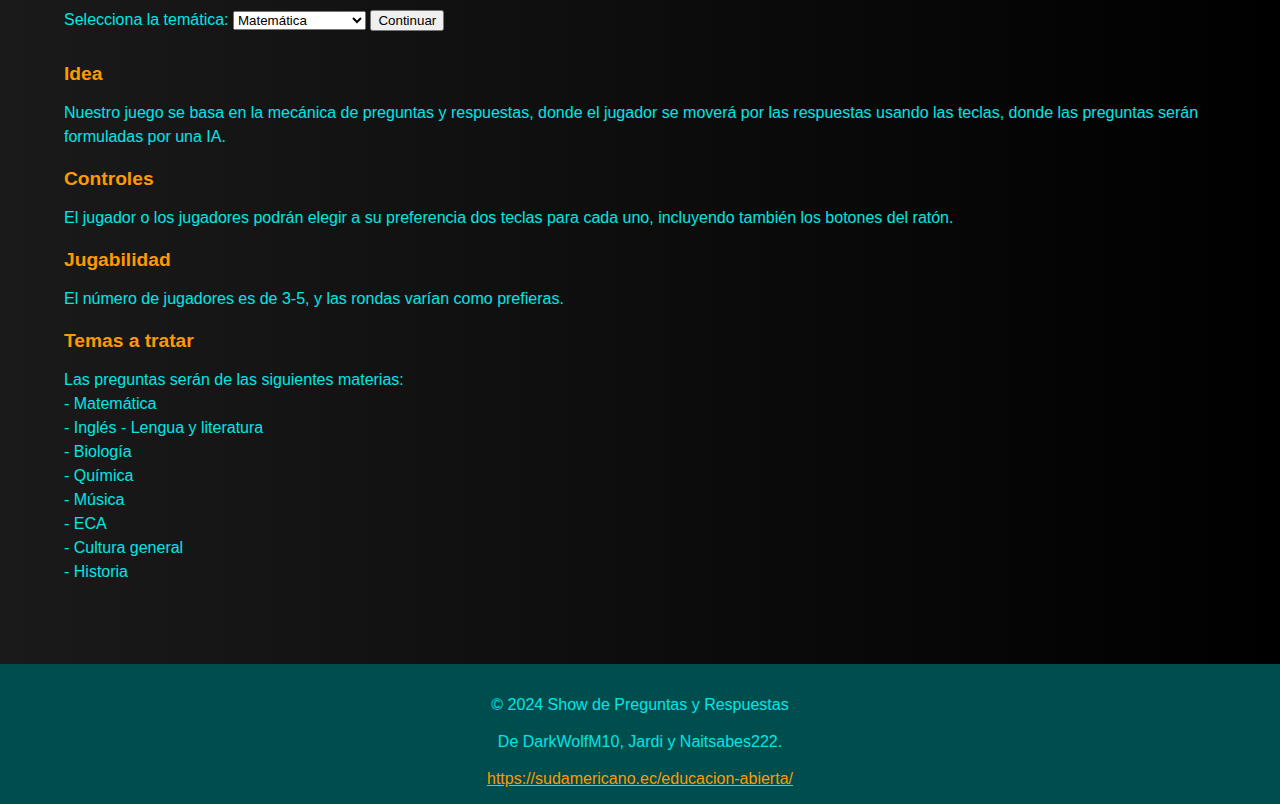
==== commit 5e9fb5c1: "Update Imgs to Pages" ====
--- a/index.html
+++ b/index.html
@@ -9,7 +9,7 @@
 <body>
     <header>
         <div class="logo">
-            <img src="#" alt="logo" class="img-logo"/>
+            <img src="Imgs/logo.png" alt="logo" class="img-logo"/>
             <p class="title_1">Show de Preguntas</p>
         </div>
         <nav class="navegation">
@@ -17,7 +17,7 @@
                 <li><a href="#" class="link">Inicio</a></li>
                 <li><a href="about-us.html" class="link">Sobre Nosotros</a></li>
                 <li><a href="register-login.html" class="link">Usuario</a></li>
-                <li><img src="#" alt="user-photo"></li>
+                <li><img src="Imgs/user_photo.png" alt="user-photo"></li>
             </ul>
         </nav>
     </header>
--- a/styles.css
+++ b/styles.css
@@ -80,7 +80,7 @@
 /* Sección del juego */
 .game-container {
     position: relative;
-    padding: 15rem;
+    padding: 18rem;
     text-align: center;
     background-color: var(--color-blue-1);
     border: 10px solid var(--color-blue-2);
@@ -199,7 +199,7 @@
 /* Estilos para el botón "Iniciar Juego" */
 .start-game {
     position: absolute;
-    top: 50%;
+    top: 55%;
     left: calc(50% + 200px); /* Ajusta la posición horizontal */
     transform: translate(-50%, -50%);
     padding: 2rem;
@@ -244,6 +244,107 @@
     line-height: 1.5;
 }
 
+/* Estilos para el contenedor de opciones de tema */
+.tema-options {
+    position: absolute;
+    top: 50%;
+    left: calc(50% + 100px); /* Desplazar más a la derecha */
+    transform: translate(-50%, -50%);
+    display: grid;
+    grid-template-columns: repeat(3, 1fr);
+    grid-gap: 10px;
+    text-align: center; /* Centrar contenido */
+}
+
+/* Estilos para los botones de tema */
+.tema-option {
+    padding: 2rem;
+    background-color: var(--color-brown-1);
+    border: 10px solid var(--color-blue-2);
+    cursor: pointer;
+    transition: transform 1.5s ease;
+    border-radius: 3rem;
+    font-family: Arial, sans-serif; /* Tipo de letra */
+    text-align: center; /* Centrar contenido */
+}
+
+.tema-option:hover {
+    transform: scale(1.1); /* Ampliar en un 10% */
+}
+
+.tema-option p {
+    font-size: 1.5rem;
+    color: var(--color-blue-2);
+    font-family: Arial, sans-serif; /* Tipo de letra */
+}
+
+/* Estilos adicionales */
+
+/* Contenedor principal del juego */
+.game-container {
+    position: relative;
+    padding: 18rem;
+    text-align: center;
+    background-color: var(--color-blue-1);
+    border: 10px solid var(--color-blue-2);
+    border-radius: 3rem;
+    cursor: pointer;
+    transition: transform 1.5s ease;
+    margin-top: 3rem;
+}
+
+/* Contenedor de las opciones de tema */
+.tema-options {
+    position: absolute;
+    top: 50%;
+    left: calc(50% + 100px); /* Desplazar más a la derecha */
+    transform: translate(-50%, -50%);
+    display: grid;
+    grid-template-columns: repeat(3, 1fr);
+    grid-gap: 10px;
+    text-align: center; /* Centrar contenido */
+}
+
+/* Estilos para los botones de tema */
+.tema-option {
+    padding: 2rem;
+    background-color: var(--color-brown-1);
+    border: 10px solid var(--color-blue-2);
+    cursor: pointer;
+    transition: transform 1.5s ease;
+    border-radius: 3rem;
+    font-family: Arial, sans-serif; /* Tipo de letra */
+    text-align: center; /* Centrar contenido */
+}
+
+/* Estilos para las instrucciones */
+.instrucciones {
+    background-color: #004d4d;
+    padding: 0.5rem;
+    border-radius: 2rem;
+    font-size: 1.5rem;
+    color: var(--color-blue-1);
+    font-family: Arial, sans-serif; /* Tipo de letra */
+    position: relative;
+    top: 30%; /* Mover hacia arriba */
+    left: 155%; /* Centrar horizontalmente */
+    transform: translate(-50%, -50%);
+}
+
+/* Estilos para las instrucciones */
+.instrucciones {
+    background-color: #004d4d;
+    padding: 0.5rem;
+    border-radius: 2rem;
+    font-size: 1.5rem;
+    color: var(--color-blue-1);
+    font-family: Arial, sans-serif; /* Tipo de letra */
+    position: relative;
+    top: 30%; /* Mover hacia arriba */
+    left: 155%; /* Centrar horizontalmente */
+    transform: translate(-50%, -50%);
+}
+
 /* Pie de página */
 footer {
     padding: 1rem;
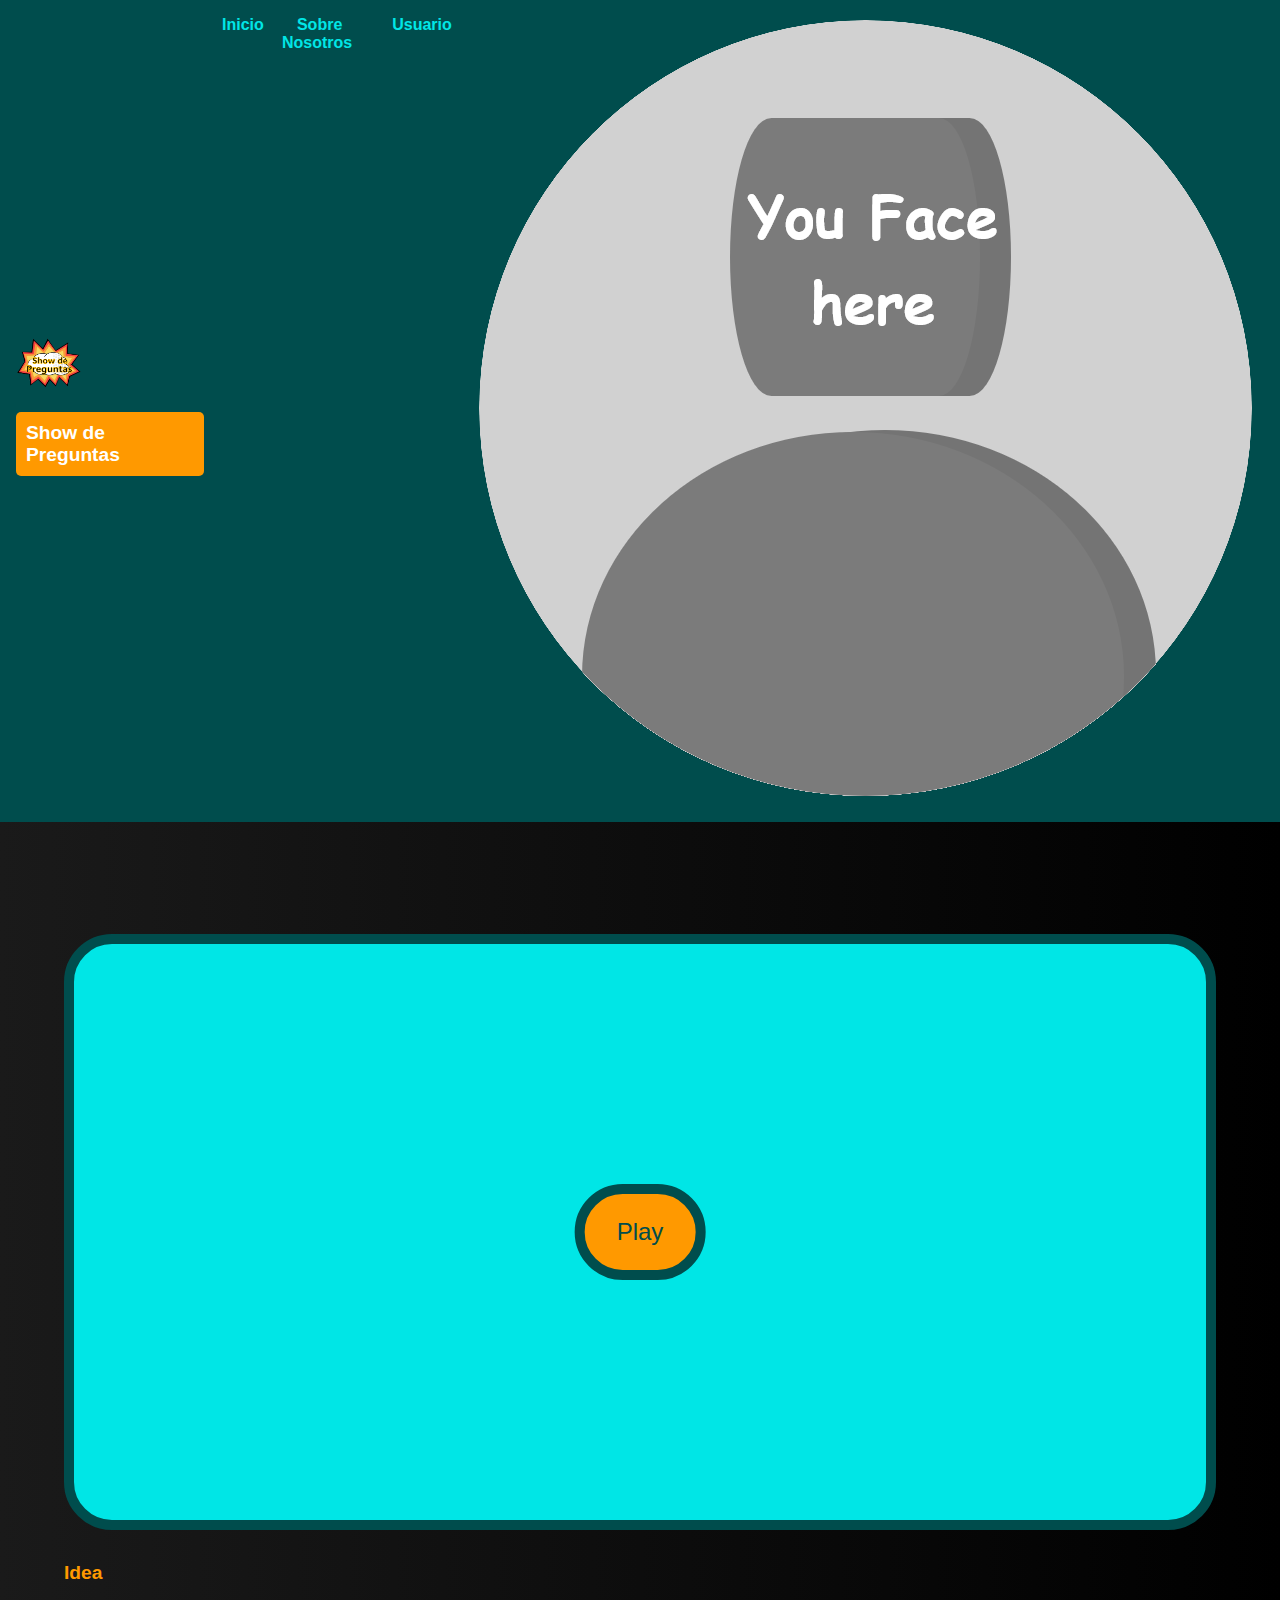
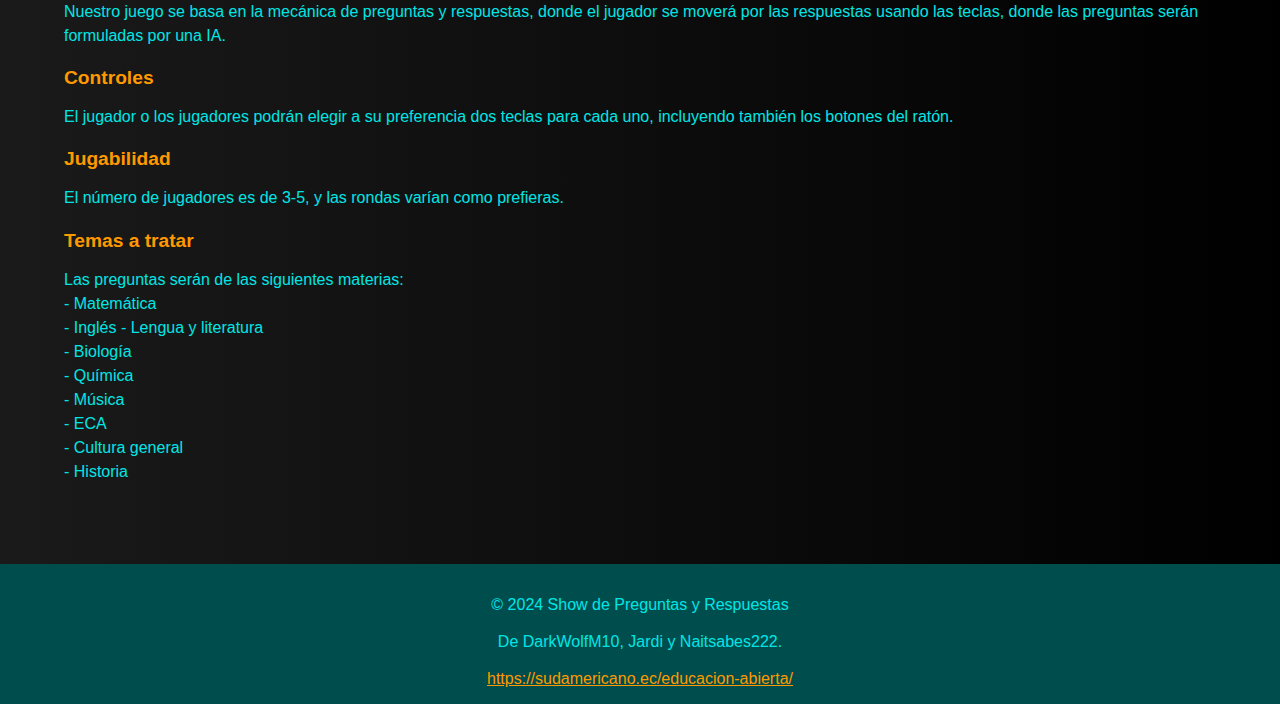
==== commit 4570c9e3: "Update index.html V1.5" ====
--- a/index.html
+++ b/index.html
@@ -52,20 +52,7 @@
         </div>
 
         <div class="container">
-            <h1>Juego de Preguntas</h1>
             <div id="config">
-                <label for="tema">Selecciona la temática:</label>
-                <select id="tema">
-                    <option value="Matemática">Matemática</option>
-                    <option value="Inglés">Inglés</option>
-                    <option value="Lengua y literatura">Lengua y literatura</option>
-                    <option value="Biología">Química</option>
-                    <option value="Música">Música</option>
-                    <option value="ECA">ECA</option>
-                    <option value="Cultura general">Cultura general</option>
-                    <option value="Historia">Historia</option>
-                </select>
-                <button id="startGame">Continuar</button>
             </div>
             <div id="questions" style="display: none;">
                 <!-- Matemáticas -->
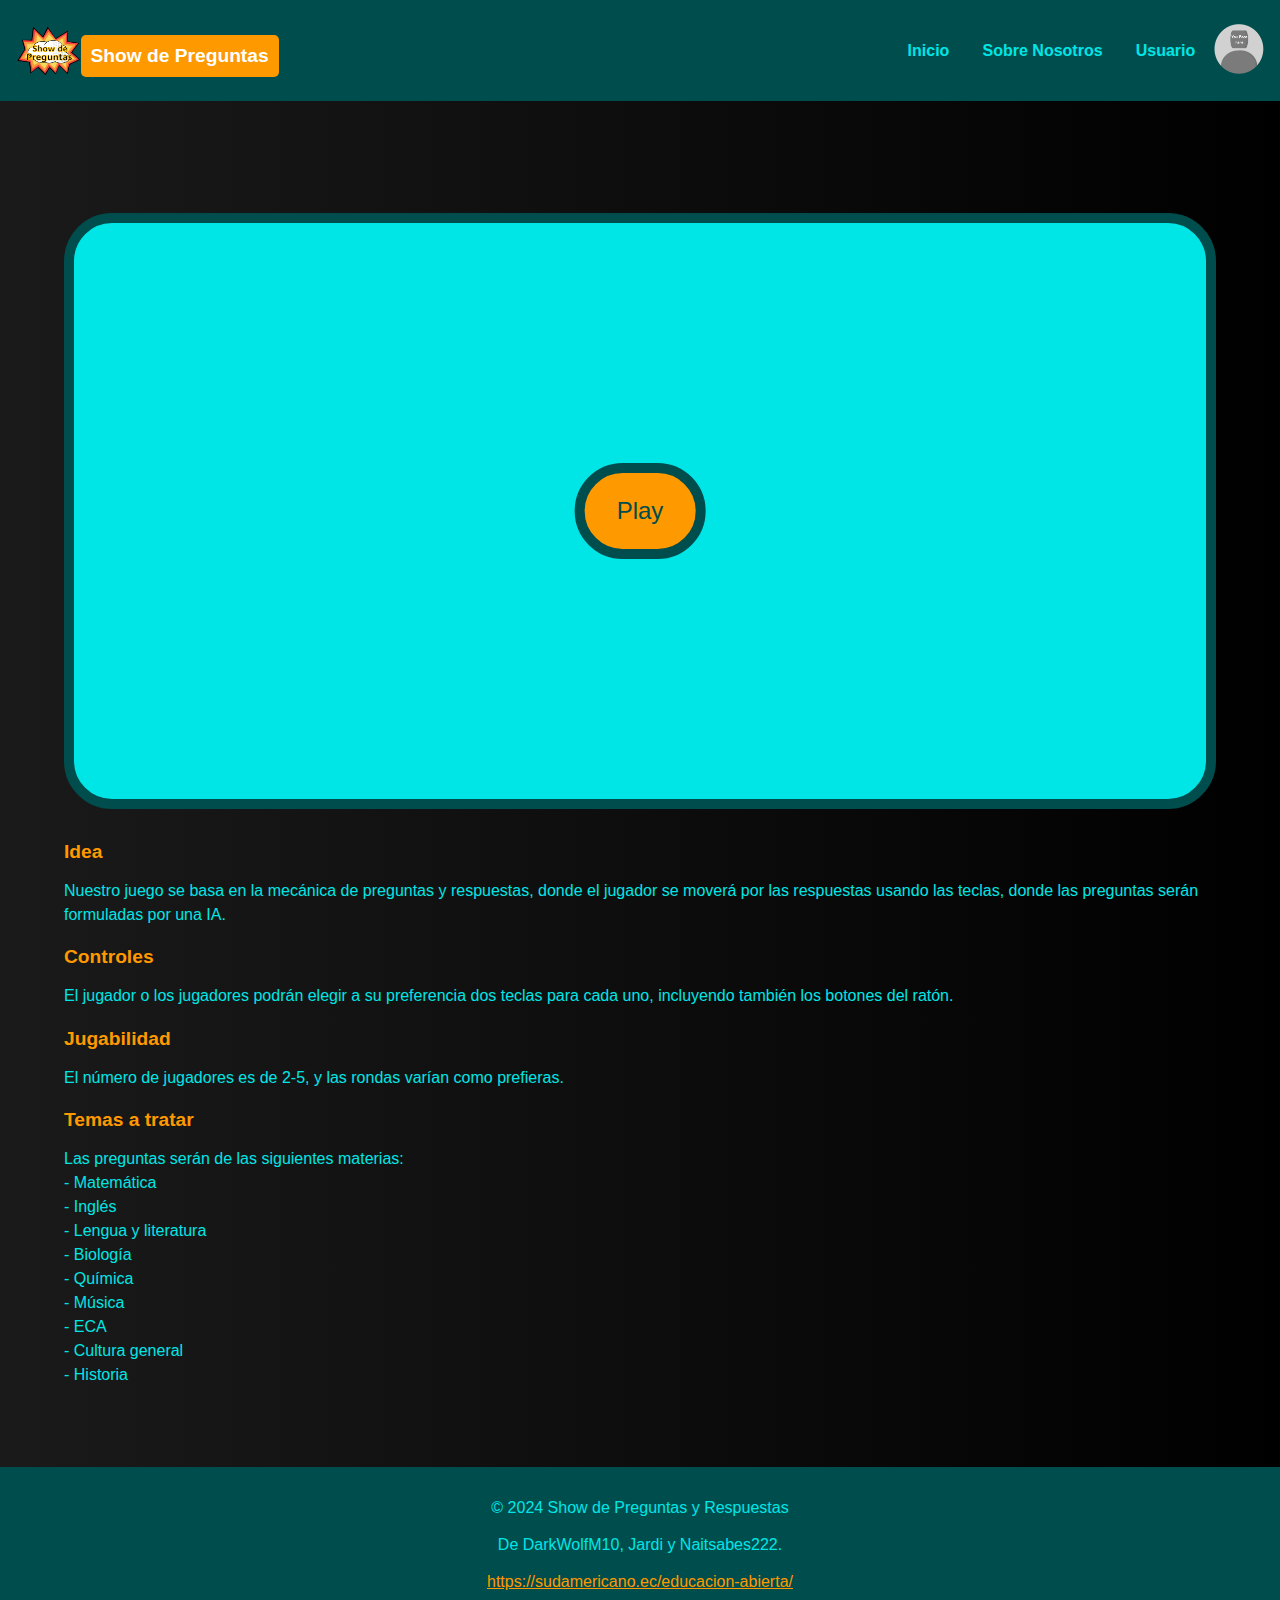
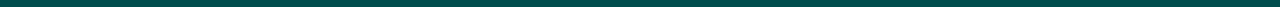
==== commit f66823b3: "Update index.html" ====
--- a/index.html
+++ b/index.html
@@ -523,12 +523,12 @@
             <p class="text">El jugador o los jugadores podrán elegir a su preferencia dos teclas para cada uno, incluyendo también los botones del ratón.</p>
 
             <p class="bold title">Jugabilidad</p>
-            <p class="text">El número de jugadores es de 3-5, y las rondas varían como prefieras.</p>
+            <p class="text">El número de jugadores es de 2-5, y las rondas varían como prefieras.</p>
 
             <p class="bold title">Temas a tratar</p>
             <p class="text">Las preguntas serán de las siguientes materias:<br>
                 - Matemática<br>
-                - Inglés
+                - Inglés<br>
                 - Lengua y literatura<br>
                 - Biología<br>
                 - Química<br>
--- a/styles.css
+++ b/styles.css
@@ -27,7 +27,14 @@
     background-color: var(--color-blue-2);
 }
 
-.logo img {
+.logo {
+    display: flex;
+    flex-flow: row wrap;
+    justify-content: center;
+    align-items: center;
+}
+
+img {
     height: 50px;
 }
 
@@ -49,6 +56,8 @@
     margin: 0;
     padding: 0;
     border-radius: 5rem;
+    justify-content: center;
+    align-items: center;
 }
 
 .navegation li {
@@ -100,8 +109,7 @@
     transform: translate(-50%, -50%); /* Centrar el elemento exactamente */
     cursor: pointer;
     transition: 1.5s;
-    padding-top: 0px;
-    padding-bottom: 0px;
+    padding-block: 0;
     border-radius: 3rem;
 }
 
